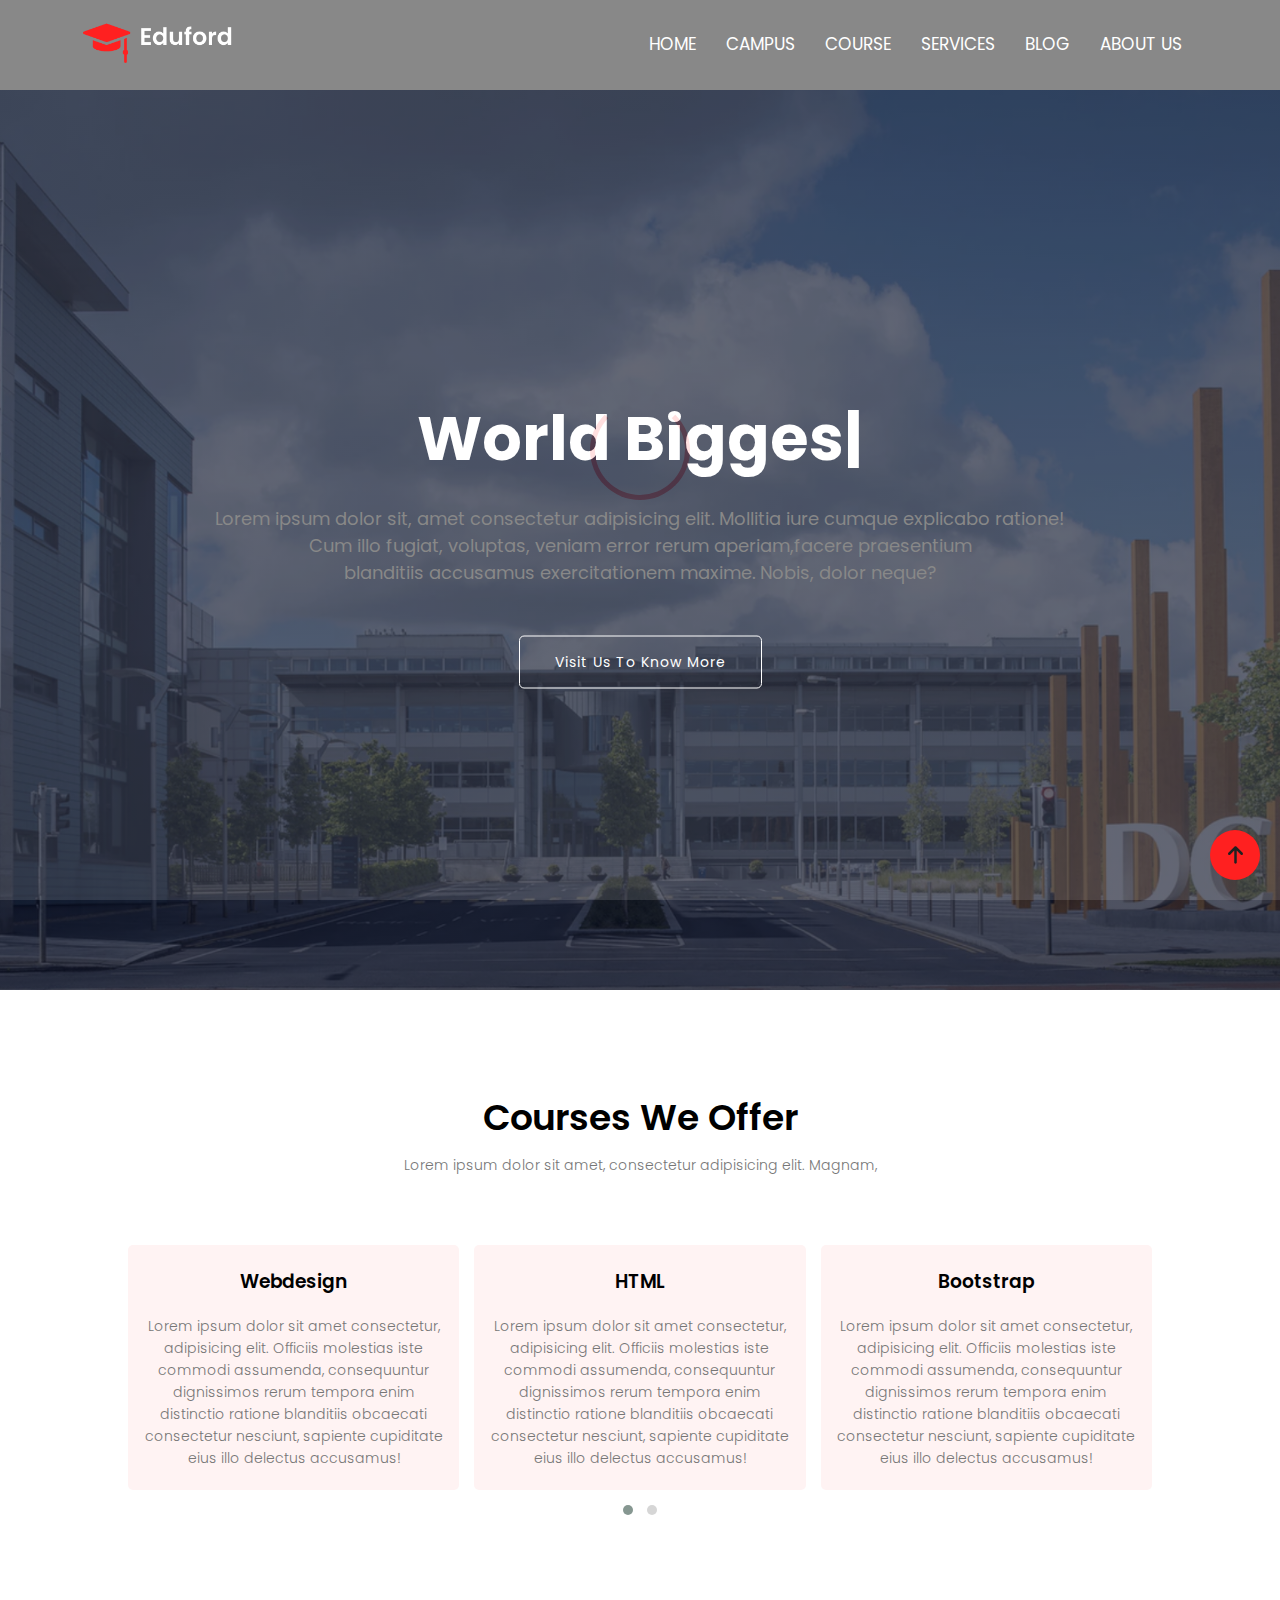
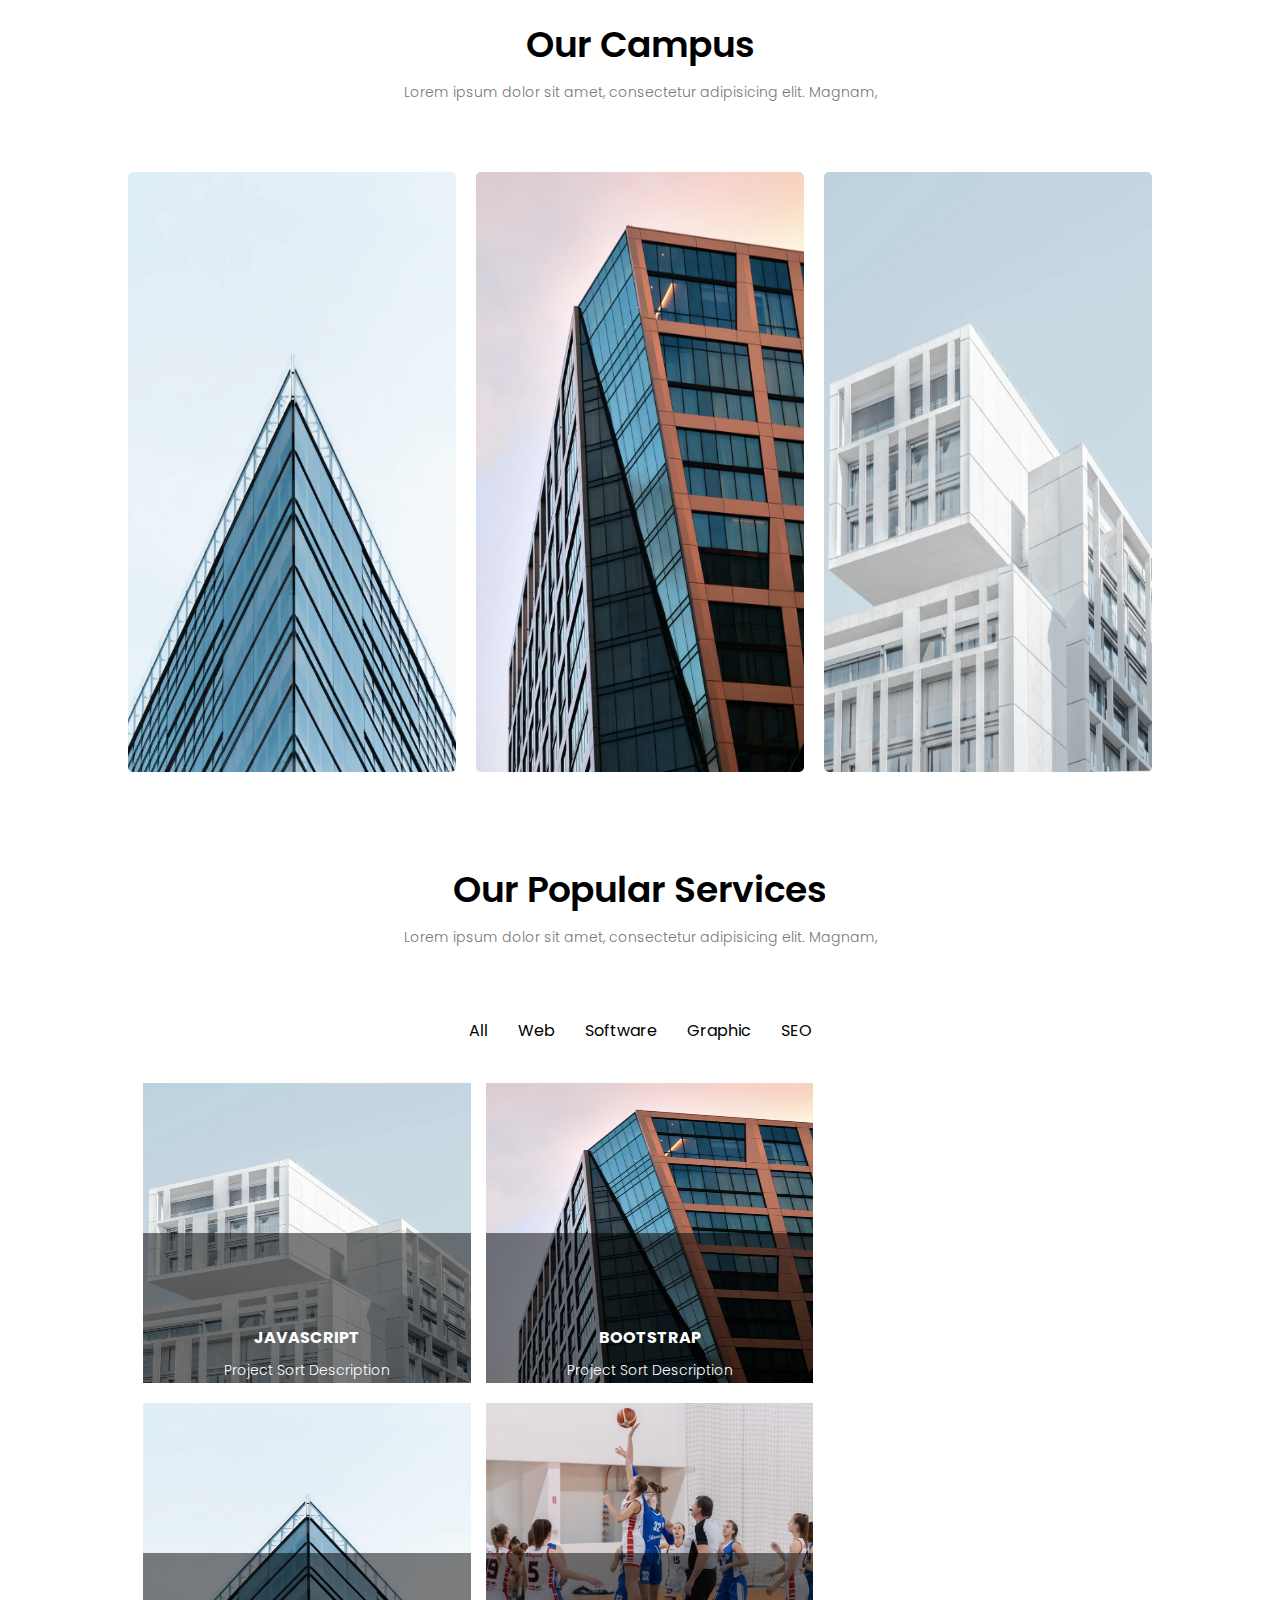
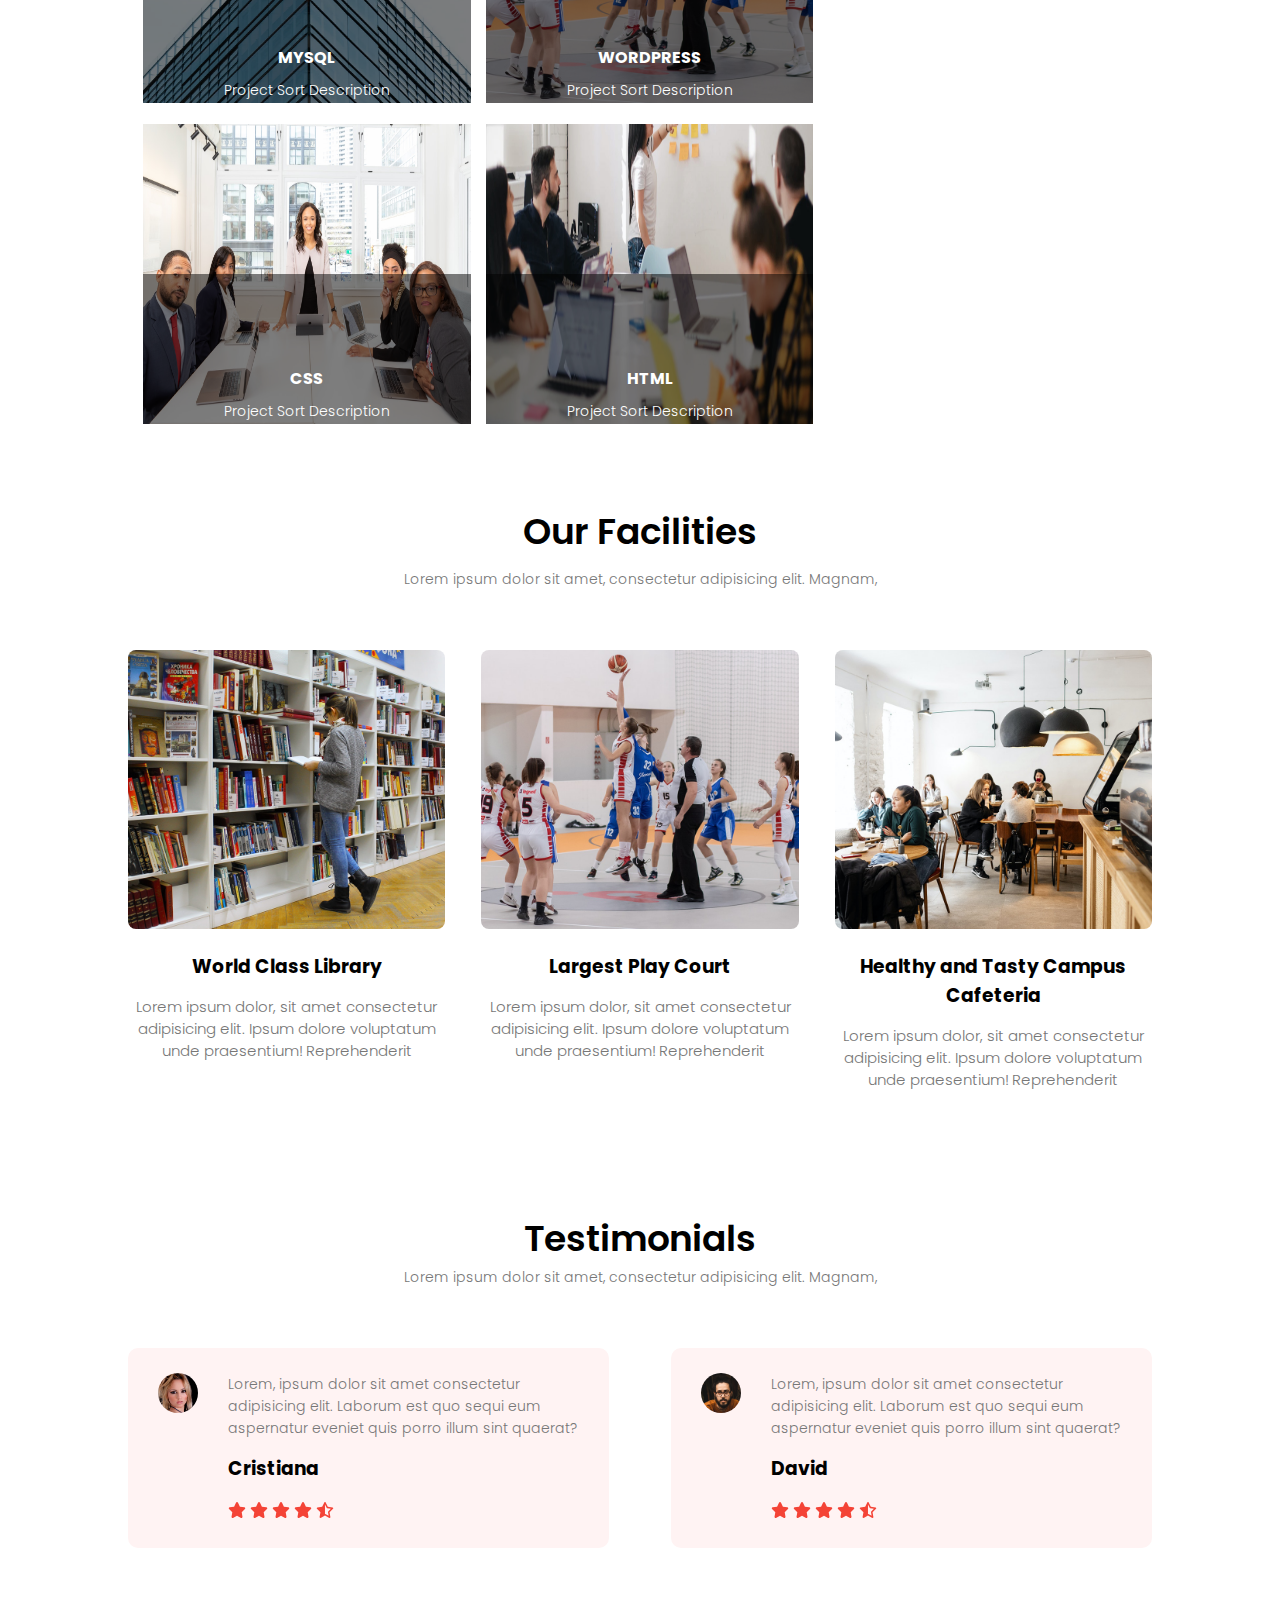
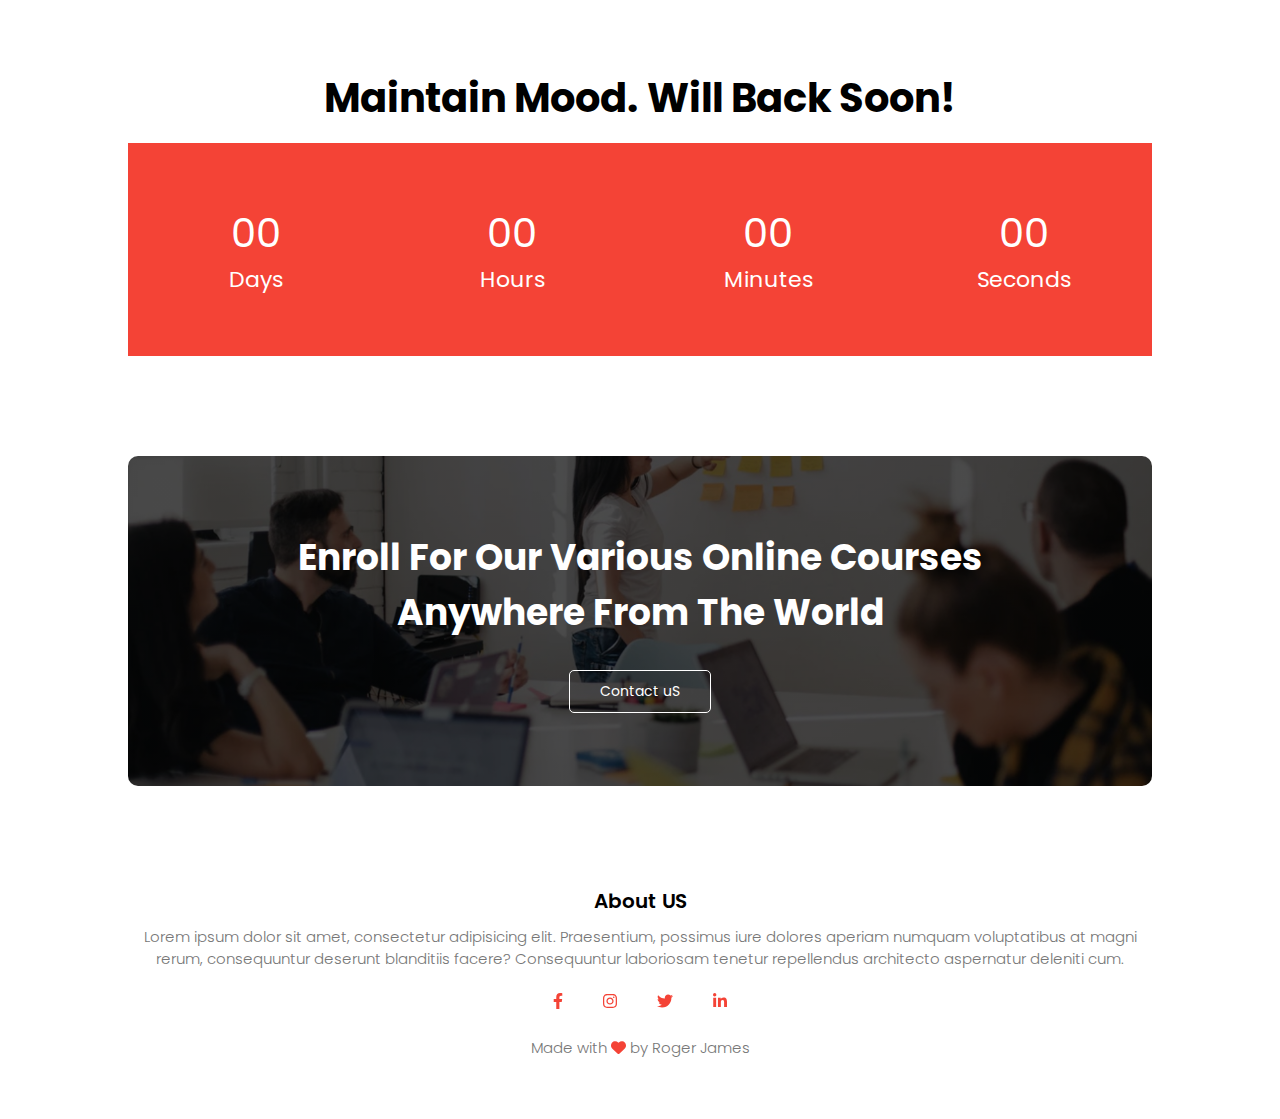
==== index.html @ eb190c4e "edu project" ====
<!DOCTYPE html>
<html lang="en">

<head>
    <meta charset="UTF-8">
    <meta http-equiv="X-UA-Compatible" content="IE=edge">
    <meta name="viewport" content="width=device-width, initial-scale=1.0">
    <title>Document</title>
    <link rel="stylesheet" href="css/all.min.css">
    <link rel="stylesheet" href="css/magnific-popup.css">
    <link rel="stylesheet" href="css/owl.carousel.min.css">
    <link rel="stylesheet" href="css/owl.theme.default.min.css">
    <link rel="stylesheet" href="css/style.css">
    <link rel="preconnect" href="https://fonts.googleapis.com">
    <link rel="preconnect" href="https://fonts.gstatic.com" crossorigin>
    <link href="https://fonts.googleapis.com/css2?family=Poppins:wght@100;200;300;400;600;700&display=swap" rel="stylesheet">
</head>

<body>
    <div id="preLoder">
        <div class="circle"></div>
    </div>
    <div id="main-header">
        <div class="container">
            <div class="row">
                <div class="log-img">
                    <a href="">
                        <img src="images/logo.png" alt="">
                    </a>
                </div>
                <div class="nav-link" id="navy">
                    <i class="fa-solid ffg fa-circle-xmark" onclick="hideMenu()"></i>
                    <ul>
                        <li><a href="index.html">Home</a></li>
                        <li><a href="#campus">Campus</a></li>
                        <li><a href="#courses">Course</a></li>
                        <li><a href="#subject">Services</a></li>
                        <li><a href="#facilities">Blog</a></li>
                        <li><a href="#footer">About Us</a></li>

                    </ul>
                </div>
                <i class="fa-solid ffg fa-bars" onclick="showMenu()"></i>
            </div>
        </div>
    </div>
    <!----Header-->
    <div id="header">
        <nav>
            <a href="index.html"><img src="images/logo.png" alt=""></a>
            <div class="nav-links" id="navLinks">
                <i class="fa-solid fa-xmark" onclick="hideMenu()"></i>
                <ul>
                    <li><a href="index.html">Home</a></li>
                    <li><a href="#campus">Campus</a></li>
                    <li><a href="#courses">Course</a></li>
                    <li><a href="#subject">Services</a></li>
                    <li><a href="#facilities">Blog</a></li>
                    <li><a href="#footer">About Us</a></li>

                </ul>
            </div>
            <i class="fa-solid fa-bars" onclick="showMenu()"></i>
        </nav>
        <div class="text-box">
            <h1>World <span class="moving"></span></h1>
            <p>Lorem ipsum dolor sit, amet consectetur adipisicing elit. Mollitia iure cumque explicabo ratione!
                <br> Cum illo fugiat, voluptas, veniam error rerum aperiam,facere praesentium
                <br> blanditiis accusamus exercitationem maxime. Nobis, dolor neque?
            </p>
            <a class="hero-btn" href="">Visit Us To Know More</a>
        </div>
    </div>

    <!----Course-->
    <section id="courses">
        <h2>Courses We Offer</h2>
        <p>Lorem ipsum dolor sit amet, consectetur adipisicing elit. Magnam,</p>
        <div class="row">
            <div class="owl-carousel owl-theme">
                <div class="item">
                    <div class="course_col">
                        <h3>Webdesign</h3>
                        <p>Lorem ipsum dolor sit amet consectetur, adipisicing elit. Officiis molestias iste commodi assumenda, consequuntur dignissimos rerum tempora enim distinctio ratione blanditiis obcaecati consectetur nesciunt, sapiente cupiditate
                            eius illo delectus accusamus!</p>
                    </div>
                </div>
                <div class="item">
                    <div class="course_col">
                        <h3>HTML</h3>
                        <p>Lorem ipsum dolor sit amet consectetur, adipisicing elit. Officiis molestias iste commodi assumenda, consequuntur dignissimos rerum tempora enim distinctio ratione blanditiis obcaecati consectetur nesciunt, sapiente cupiditate
                            eius illo delectus accusamus!</p>
                    </div>
                </div>
                <div class="item">
                    <div class="course_col">
                        <h3>Bootstrap</h3>
                        <p>Lorem ipsum dolor sit amet consectetur, adipisicing elit. Officiis molestias iste commodi assumenda, consequuntur dignissimos rerum tempora enim distinctio ratione blanditiis obcaecati consectetur nesciunt, sapiente cupiditate
                            eius illo delectus accusamus!</p>
                    </div>
                </div>
                <div class="item">
                    <div class="course_col">
                        <h3>CSS</h3>
                        <p>Lorem ipsum dolor sit amet consectetur, adipisicing elit. Officiis molestias iste commodi assumenda, consequuntur dignissimos rerum tempora enim distinctio ratione blanditiis obcaecati consectetur nesciunt, sapiente cupiditate
                            eius illo delectus accusamus!</p>
                    </div>
                </div>
                <div class="item">
                    <div class="course_col">
                        <h3>Javascript</h3>
                        <p>Lorem ipsum dolor sit amet consectetur, adipisicing elit. Officiis molestias iste commodi assumenda, consequuntur dignissimos rerum tempora enim distinctio ratione blanditiis obcaecati consectetur nesciunt, sapiente cupiditate
                            eius illo delectus accusamus!</p>
                    </div>
                </div>
                <div class="item">
                    <div class="course_col">
                        <h3>Wordpress</h3>
                        <p>Lorem ipsum dolor sit amet consectetur, adipisicing elit. Officiis molestias iste commodi assumenda, consequuntur dignissimos rerum tempora enim distinctio ratione blanditiis obcaecati consectetur nesciunt, sapiente cupiditate
                            eius illo delectus accusamus!</p>
                    </div>
                </div>
            </div>
        </div>
    </section>

    <!----Campus-->
    <section id="campus">
        <h2>Our Campus</h2>
        <p>Lorem ipsum dolor sit amet, consectetur adipisicing elit. Magnam,</p>

        <div class="row_i">
            <div class="single_subject">
                <img src="images/london.png" alt="">
                <div class="subject_overlay">
                    <h4>London</h4>
                </div>
            </div>
            <div class="single_subject">
                <img src="images/newyork.png" alt="">
                <div class="subject_overlay">
                    <h4>Newyork</h4>
                </div>
            </div>
            <div class="single_subject">
                <img src="images/washington.png" alt="">
                <div class="subject_overlay">
                    <h4>Washington</h4>
                </div>
            </div>
        </div>
    </section>

    <!----Subject-->
    <section id="subject">
        <h2>Our Popular Services</h2>
        <p>Lorem ipsum dolor sit amet, consectetur adipisicing elit. Magnam,</p>
        <div class="row">
            <div class="subject_menu">
                <ul>
                    <li data-filter="*">All</li>
                    <li data-filter=".web">Web</li>
                    <li data-filter=".software">Software</li>
                    <li data-filter=".graphic">Graphic</li>
                    <li data-filter=".seo">SEO</li>
                </ul>
            </div>
        </div>
        <div class="row_i single_itemses">
            <div class="single_subject seo graphic">
                <img src="images/washington.png" alt="">
                <div class="subject_overlay">
                    <h4>JAVASCRIPT</h4>
                    <p>Project Sort Description</p>
                </div>
            </div>
            <div class="single_subject web software">
                <img src="images/newyork.png" alt="">
                <div class="subject_overlay">
                    <h4>BOOTSTRAP</h4>
                    <p>Project Sort Description</p>
                </div>
            </div>
            <div class="single_subject seo">
                <img src="images/london.png" alt="">
                <div class="subject_overlay">
                    <h4>MYSQL</h4>
                    <p>Project Sort Description</p>
                </div>
            </div>
            <div class="single_subject web">
                <img src="images/basketball.png" alt="">
                <div class="subject_overlay">
                    <h4>WORDPRESS</h4>
                    <p>Project Sort Description</p>
                </div>
            </div>
            <div class="single_subject graphic">
                <img src="images/about.jpg" alt="">
                <div class="subject_overlay">
                    <h4>CSS</h4>
                    <p>Project Sort Description</p>
                </div>
            </div>
            <div class="single_subject software">
                <img src="images/banner2.jpg" alt="">
                <div class="subject_overlay">
                    <h4>HTML</h4>
                    <p>Project Sort Description</p>
                </div>
            </div>
        </div>
    </section>

    <!----Facilities-->
    <section id="facilities">
        <div class="f_content">
            <h2>Our Facilities</h2>
            <p>Lorem ipsum dolor sit amet, consectetur adipisicing elit. Magnam,</p>
        </div>
        <div class="row">
            <div class="f_item">
                <div class="f_img">
                    <a href="images/library.png" class="image">
                        <img src="images/library.png" alt="">
                    </a>
                </div>
                <h3>World Class Library</h3>
                <p>Lorem ipsum dolor, sit amet consectetur adipisicing elit. Ipsum dolore voluptatum unde praesentium! Reprehenderit</p>
            </div>
            <div class="f_item">
                <div class="f_img">
                    <a href="images/basketball.png" class="image">
                        <img src="images/basketball.png" alt="">
                    </a>

                </div>
                <h3>Largest Play Court</h3>
                <p>Lorem ipsum dolor, sit amet consectetur adipisicing elit. Ipsum dolore voluptatum unde praesentium! Reprehenderit</p>
            </div>
            <div class="f_item">
                <div class="f_img">
                    <a href="images/cafeteria.png" class="image">
                        <img src="images/cafeteria.png" alt="">
                    </a>

                </div>
                <h3>Healthy and Tasty Campus Cafeteria</h3>
                <p>Lorem ipsum dolor, sit amet consectetur adipisicing elit. Ipsum dolore voluptatum unde praesentium! Reprehenderit</p>
            </div>
        </div>
    </section>

    <!----Testimonials-->
    <section id="testimonials">
        <h2>Testimonials</h2>
        <p>Lorem ipsum dolor sit amet, consectetur adipisicing elit. Magnam,</p>
        <div class="row">
            <div class="testimonials_col">
                <img src="images/user1.jpg" alt="">
                <div class="t_c">
                    <p>Lorem, ipsum dolor sit amet consectetur adipisicing elit. Laborum est quo sequi eum aspernatur eveniet quis porro illum sint quaerat?</p>
                    <h3>Cristiana</h3>
                    <i class="fa-solid fa-star ffd"></i>
                    <i class="fa-solid fa-star ffd"></i>
                    <i class="fa-solid fa-star ffd"></i>
                    <i class="fa-solid fa-star ffd"></i>
                    <i class="fa-regular ffd fa-star-half-stroke"></i>
                </div>
            </div>
            <div class="testimonials_col">
                <img src="images/user2.jpg" alt="">
                <div class="t_c">
                    <p>Lorem, ipsum dolor sit amet consectetur adipisicing elit. Laborum est quo sequi eum aspernatur eveniet quis porro illum sint quaerat?</p>
                    <h3>David</h3>
                    <i class="fa-solid fa-star ffd"></i>
                    <i class="fa-solid fa-star ffd"></i>
                    <i class="fa-solid fa-star ffd"></i>
                    <i class="fa-solid fa-star ffd"></i>
                    <i class="fa-regular ffd fa-star-half-stroke"></i>
                </div>
            </div>
        </div>
    </section>

    <!----Countdown-->
    <section id="countdown">
        <div class="container">
            <h2>Maintain Mood. Will Back Soon!</h2>
            <div id="getting-started"></div>
        </div>
    </section>


    <!----Enroll-->
    <section id="enroll">
        <h2>Enroll For Our Various Online Courses
            <br> Anywhere From The World
        </h2>
        <a href="" class="e_btn">Contact uS</a>

    </section>

    <!----Footer About US-->
    <section id="footer">
        <div class="container">
            <h3>About US</h3>
            <p>Lorem ipsum dolor sit amet, consectetur adipisicing elit. Praesentium, possimus iure dolores aperiam numquam voluptatibus at magni rerum, consequuntur deserunt blanditiis facere? Consequuntur laboriosam tenetur repellendus architecto aspernatur
                deleniti cum.</p>
            <div class="f_logo">
                <i class="fa-brands ffd fa-facebook-f"></i>
                <i class="fa-brands ffd fa-instagram"></i>
                <i class="fa-brands ffd fa-twitter"></i>
                <i class="fa-brands ffd fa-linkedin-in"></i>
            </div>
            <p>Made with <span><i class="fa-solid ffd fa-heart"></i></span> by Roger James</p>
        </div>
    </section>


    <!----Arrow-->
    <div id="arrow">
        <i class="fa-solid fa-arrow-up"></i>
    </div>

    <script src="js/jquery-3.6.0.min.js"></script>
    <script src="js/all.min.js"></script>
    <script src="js/jquery.countdown.min.js"></script>
    <script src="js/isotope.pkgd.min.js"></script>
    <script src="js/jquery.magnific-popup.min.js"></script>
    <script src="js/owl.carousel.min.js"></script>
    <script src="js/typed.min.js"></script>
    <script src="js/js.js"></script>
    <script src="js/custom.js"></script>
</body>

</html>
---- css/style.css ----
/*Common CSS*/
        
        * {
            margin: 0;
            padding: 0;
            box-sizing: border-box;
            outline: none;
        }
        
        body {
            font-family: 'Poppins', sans-serif;
        }
        
        #preLoder {
            position: fixed;
            width: 100%;
            height: 100%;
            background-color: #fff;
            top: 0;
            right: 0;
            z-index: 4;
            display: flex;
            justify-content: center;
            align-items: center;
        }
        
        #preLoder .circle {
            width: 100px;
            height: 100px;
            border: 5px solid #FF0000;
            border-radius: 50%;
            border-top-color: transparent;
            animation: iv 3s linear infinite;
        }
        
        @keyframes iv {
            0% {
                transform: rotate(0deg);
            }
            100% {
                transform: rotate(360deg);
            }
        }
        /*Main Header*/
        
        #main-header {
            background-color: #777;
        }
        
        #main-header.bounce-animate {
            position: sticky;
            top: 0;
            z-index: 3;
            animation: tonmoy .3s linear;
        }
        
        @keyframes tonmoy {
            0% {
                top: -30px;
            }
            100% {
                top: 0px;
            }
        }
        
        #main-header .container {
            width: 87%;
            margin: auto;
        }
        
        #main-header .container .row {
            display: flex;
            justify-content: space-between;
            align-items: center;
            height: 90px;
        }
        
        #main-header .container .row .log-img img {
            width: 150px;
        }
        
        #main-header .nav-link ul {
            display: flex;
            list-style-type: none;
        }
        
        #main-header .nav-link ul li {
            padding: 10px 15px;
            display: block;
            position: relative;
        }
        
        #main-header .nav-link ul li::after {
            content: '';
            width: 0%;
            height: 2px;
            background-color: #FF0000;
            display: block;
            margin: auto;
            transition: all .4s linear;
        }
        
        #main-header .nav-link ul li:hover::after {
            width: 100%
        }
        
        #main-header .nav-link ul li a {
            text-decoration: none;
            color: #fff;
            text-transform: uppercase;
            font-size: 17px;
        }
        
        .ffg {
            display: none;
        }
        
        @media (max-width:700px) {
            #main-header {
                position: relative;
            }
            #main-header .nav-link ul {
                flex-direction: column;
            }
            #main-header .nav-link ul li {
                margin-left: 20px;
            }
            #main-header .nav-link {
                position: absolute;
                background-color: #FF0000;
                top: 0;
                right: -200px;
                width: 200px;
                height: 100vh;
                z-index: 2;
                transition: all .4s linear;
            }
            /*
    position: absolute;
        background-color: #F44336;
        text-align: left;
        height: 100vh;
        width: 200px;
        top: 0;
        right: -200px;
        z-index: 2;
        transition: all .4s linear;
    */
            .ffg {
                color: rgb(255, 255, 255);
                margin: 10px 10px 10px 30px;
                font-size: 22px;
                cursor: pointer;
                display: block;
            }
        }
        
        @media (max-width:800px) {
            #main-header .nav-link ul li a {
                font-size: 14px !important;
            }
            #main-header .nav-link ul li {
                padding: 8px 5px !important;
            }
        }
        
        @media (max-width:928px) {
            #main-header .nav-link ul li a {
                font-size: 15px;
            }
            #main-header .nav-link ul li {
                padding: 8px 8px;
            }
        }
        /*Header*/
        
        #header {
            background: linear-gradient(rgba(4, 9, 30, 0.7), rgba(4, 9, 30, 0.7)), url(../images/banner.png);
            min-height: 100vh;
            width: 100%;
            background-size: cover;
            background-position: center;
            position: relative;
        }
        
        #header nav img {
            width: 150px;
        }
        
        #header nav {
            padding: 2% 6%;
            display: flex;
            justify-content: space-between;
            align-items: center;
            display: none;
        }
        
        #header nav ul {
            list-style-type: none;
            display: flex;
        }
        
        #header nav ul li {
            padding: 8px 12px;
            display: inline-block;
        }
        
        #header nav ul li::after {
            content: '';
            height: 2px;
            width: 0%;
            background-color: #FF0000;
            margin: auto;
            display: block;
            transition: all .4s linear;
        }
        
        #header nav ul li:hover::after {
            width: 100%;
        }
        
        #header nav ul li a {
            color: #fff;
            text-decoration: none;
            text-transform: uppercase;
        }
        
        #header .text-box {
            width: 90%;
            margin: auto;
            text-align: center;
            color: #fff;
            position: absolute;
            top: 50%;
            left: 50%;
            transform: translate(-50%, -50%);
        }
        
        #header .text-box h1 {
            font-size: 62px;
        }
        
        #header .text-box p {
            font-size: 18px;
            margin: 20px 0 50px;
            color: #777;
        }
        
        #header .text-box .hero-btn {
            color: #fff;
            text-decoration: none;
            border: 1px solid #fff;
            padding: 15px 35px;
            border-radius: 5px;
            font-size: 14px;
            transition: all .4s linear;
            display: inline-block;
            letter-spacing: 1px;
        }
        
        #header .text-box .hero-btn:hover {
            background-color: #F44336;
            border-color: #F44336;
        }
        /*
        nav .fa-bars,
        .fa-xmark {
            display: none;
        }
        */
        
        @media (max-width :700px) {
            #header .text-box h1 {
                font-size: 20px;
            }
            #header .text-box p {
                text-align: justify;
            }
            #header nav ul {
                display: flex;
                flex-direction: column;
            }
            #header nav ul li {
                padding-left: 30px;
            }
            #header .nav-links {
                position: absolute;
                background-color: #F44336;
                text-align: left;
                height: 100vh;
                width: 200px;
                top: 0;
                right: -200px;
                z-index: 2;
                transition: all .4s linear;
            }
            /*
            nav .fa-bars,
            .fa-xmark {
                color: #fff;
                display: block;
                margin: 10px 10px 10px 30px;
                font-size: 22px;
                cursor: pointer;
            }
            Sobar uporer header delete kore second header active active korte caile  second headerrer je section gulo commnet kora ache segulo active korte hobe
            */
        }
        /*---Courses-*/
        
        #courses {
            width: 80%;
            margin: 0 auto;
            text-align: center;
            padding-top: 100px;
        }
        
        #courses h2 {
            font-size: 36px;
            font-weight: 600;
        }
        
        #courses p {
            color: #777;
            font-size: 14px;
            font-weight: 300;
            line-height: 22px;
            padding: 9px;
        }
        /*Owl carousel deactive korte caile nicher sectione display flex and justify-content space between korle punorai purber html structure hoye jabe*/
        
        #courses .row {
            padding: 60px 0;
        }
        
        #courses .row .course_col {
            background-color: #FFF3F3;
            transition: all .4s linear;
            border-radius: 5px;
            padding: 12px 5px;
            flex-basis: 31%;
            cursor: pointer;
        }
        
        #courses .row .course_col:hover {
            box-shadow: 0 0 20px 0 rgb(0 0 0 / 20%);
            ;
            ;
        }
        
        #courses .row .course_col:first-child {
            margin-left: 0px;
        }
        
        #courses .row .course_col h3 {
            font-weight: 600;
            margin: 10px 0;
        }
        
        #courses .row .course_col p {
            color: #777;
            padding: 9px;
        }
        
        @media (max-width :700px) {
            #courses .row {
                flex-direction: column;
            }
            #courses .row .course_col {
                margin-bottom: 5%;
            }
        }
        /** Campus ****/
        
        #campus {
            width: 80%;
            margin: auto;
            margin-top: 30px;
        }
        
        #campus h2 {
            font-size: 36px;
            font-weight: 600;
            text-align: center;
        }
        
        #campus p {
            text-align: center;
            color: #777;
            font-size: 14px;
            font-weight: 300;
            line-height: 22px;
            padding: 9px;
        }
        
        #campus .row_i {
            display: flex;
            flex-wrap: wrap;
            justify-content: space-between;
            padding: 60px 0;
        }
        
        #campus .single_subject {
            width: 32%;
            height: 600px;
            position: relative;
            overflow: hidden;
            border-radius: 5px;
            cursor: pointer;
        }
        
        #campus .single_subject h4 {
            color: #fff;
            font-size: 24px;
        }
        
        #campus .single_subject:hover .subject_overlay {
            top: 0;
        }
        
        #campus .single_subject .subject_overlay {
            position: absolute;
            top: 100%;
            left: 0;
            display: flex;
            flex-direction: column;
            justify-content: center;
            align-items: center;
            width: 100%;
            height: 100%;
            z-index: 2;
            transition: all .4s linear;
        }
        
        #campus .single_subject .subject_overlay::after {
            position: absolute;
            content: '';
            top: 0;
            left: 0;
            background-color: rgb(219, 32, 32);
            width: 100%;
            height: 100%;
            opacity: .5;
            z-index: -1;
        }
        
        #campus .single_subject img {
            width: 100%;
            height: 600px;
        }
        
        @media (max-width :700px) {
            #campus .row_i {
                flex-direction: column;
            }
            #campus .single_subject {
                width: 100%;
                margin-bottom: 10px;
            }
        }
        /** Subject ****/
        
        #subject {
            width: 80%;
            margin: auto;
            margin-top: 30px;
        }
        
        #subject h2 {
            font-size: 36px;
            font-weight: 600;
            text-align: center;
        }
        
        #subject p {
            text-align: center;
            color: #777;
            font-size: 14px;
            font-weight: 300;
            line-height: 22px;
            padding: 9px;
            padding-bottom: 60px;
        }
        
        #subject .row {
            display: flex;
            justify-content: center;
        }
        
        #subject .row ul {
            display: flex;
            list-style: none;
            margin-bottom: 30px;
        }
        
        #subject .row ul li {
            padding: 10px 15px;
            cursor: pointer;
        }
        
        #subject .row_i {
            display: flex;
            flex-wrap: wrap;
        }
        
        #subject .single_subject {
            width: 32%;
            height: 300px;
            position: relative;
            overflow: hidden;
            margin-bottom: 2%;
            margin-left: 15px;
            cursor: pointer;
        }
        
        #subject .single_subject h4,
        #subject .single_subject p {
            color: #fff;
        }
        
        #subject .single_subject:hover .subject_overlay {
            top: 0;
        }
        
        #subject .single_subject .subject_overlay {
            position: absolute;
            top: 50%;
            left: 0;
            display: flex;
            flex-direction: column;
            justify-content: center;
            align-items: center;
            width: 100%;
            height: 100%;
            z-index: 2;
            transition: all .4s linear;
        }
        
        #subject .single_subject .subject_overlay::after {
            position: absolute;
            content: '';
            top: 0;
            left: 0;
            background-color: #000;
            width: 100%;
            height: 100%;
            opacity: .5;
            z-index: -1;
        }
        
        #subject .single_subject img {
            width: 100%;
            height: 100%;
        }
        
        @media (max-width :700px) {
            #subject .row_i {
                flex-direction: column;
            }
            #subject .single_subject {
                width: 100%;
                margin-bottom: 10px;
            }
        }
        /*   Facilities*/
        
        #facilities {
            width: 80%;
            margin: auto;
            padding: 60px 0;
        }
        
        #facilities .f_content {
            text-align: center;
        }
        
        #facilities .f_content h2 {
            font-size: 36px;
            font-weight: 600;
        }
        
        #facilities .f_content p {
            color: #777;
            font-size: 14px;
            font-weight: 300;
            line-height: 22px;
            padding: 9px;
            padding-bottom: 60px;
        }
        
        #facilities .row {
            display: flex;
            justify-content: space-between;
        }
        
        #facilities .row .f_item {
            width: 31%;
            text-align: center;
        }
        
        #facilities .row .f_item .f_img {
            width: 397;
            height: 349;
        }
        
        #facilities .row .f_item .f_img img {
            width: 100%;
            height: 100%;
            border-radius: 8px;
        }
        
        #facilities .row .f_item h3 {
            margin-top: 16px;
            margin-bottom: 15px;
        }
        
        #facilities .row .f_item p {
            color: #777;
            font-size: 15px;
            font-weight: 300;
            line-height: 22px;
        }
        
        @media (max-width :700px) {
            #facilities .row {
                flex-direction: column;
            }
            #facilities .row .f_item {
                width: 100%;
                margin-bottom: 10px;
            }
        }
        /* testimonials*/
        
        #testimonials {
            width: 80%;
            margin: 0 auto;
            padding: 60px 0;
        }
        
        #testimonials h2 {
            font-size: 36px;
            font-weight: 600;
            text-align: center;
        }
        
        #testimonials p {
            color: #777;
            font-size: 14px;
            font-weight: 300;
            line-height: 22px;
            text-align: center;
        }
        
        #testimonials .row {
            display: flex;
            justify-content: space-between;
        }
        
        #testimonials .row .testimonials_col {
            width: 47%;
            display: flex;
            background-color: #FFF3F3;
            border-radius: 10px;
            padding: 25px;
            margin: 60px 0;
        }
        
        #testimonials .row .testimonials_col img {
            height: 40px;
            border-radius: 50%;
            margin-left: 5px;
            margin-right: 30px;
        }
        
        #testimonials .testimonials_col .t_c p {
            text-align: left;
        }
        
        #testimonials .testimonials_col .t_c h3 {
            margin: 15px 0;
        }
        
        #testimonials .ffd {
            color: #F44336;
        }
        
        @media (max-width :700px) {
            #testimonials .row {
                flex-direction: column;
            }
            #testimonials .row .testimonials_col {
                width: 100%;
                margin-bottom: 10px;
            }
        }
        /* countdown*/
        
        #countdown {
            padding-bottom: 100px;
        }
        
        #countdown .container {
            width: 80%;
            margin: auto;
            text-align: center;
        }
        
        #countdown .container h2 {
            font-size: 40px;
            margin-bottom: 15px;
        }
        
        #countdown .container #getting-started {
            display: flex;
            justify-content: space-between;
        }
        
        #countdown .container #getting-started .single-counter {
            background-color: #F44336;
            width: 300px;
            padding: 60px 0px;
            font-size: 40px;
            text-align: center;
            color: #fff;
        }
        
        #countdown .container #getting-started .single-counter span {
            display: block;
            font-size: 22px;
        }
        /* enroll*/
        
        #enroll {
            width: 80%;
            margin: auto;
            border-radius: 10px;
            background: linear-gradient(rgba(0, 0, 0, 0.7), rgba(0, 0, 0, 0.7)), url(../images/banner2.jpg);
            height: 330px;
            background-size: cover;
            background-position: top;
            display: flex;
            flex-direction: column;
            justify-content: center;
            align-items: center;
        }
        
        #enroll h2 {
            text-align: center;
            color: #fff;
            font-size: 36px;
            padding-bottom: 30px;
        }
        
        #enroll .e_btn {
            color: #fff;
            text-decoration: none;
            border: 1px solid #fff;
            padding: 10px 30px;
            border-radius: 5px;
            font-size: 14px;
            transition: all .4s linear;
        }
        
        #enroll .e_btn:hover {
            border-color: #F44336;
            background-color: #F44336;
        }
        
        @media (max-width :700px) {
            #enroll h2 {
                font-size: 20px;
            }
            #testimonials .row .testimonials_col {
                width: 100%;
                margin-bottom: 10px;
            }
        }
        /* Footer*/
        
        #footer {
            padding: 100px 0 50px 0;
        }
        
        #footer .container {
            width: 80%;
            margin: auto;
            text-align: center;
        }
        
        #footer .container h3 {
            font-size: 20px;
            font-weight: 600;
        }
        
        #footer .container p {
            color: #777;
            padding: 10px;
            line-height: 22px;
            font-size: 15px;
            font-weight: 300;
        }
        
        #footer .container .f_logo .ffd {
            color: #F44336;
            margin: 0 18px;
            padding: 13px 0;
            cursor: pointer;
            transition: all .4s linear;
        }
        
        #footer .container .f_logo .ffd:hover {
            transform: scale(1.4);
        }
        
        span .ffd {
            color: #F44336;
        }
        
        span .ffd:hover {
            animation: heartt .4s ease infinite;
        }
        
        @keyframes heartt {
            0% {
                transform: scale(.5);
            }
            100% {
                transform: scale(1.4);
            }
        }
        /* Arrow */
        
        #arrow {
            position: fixed;
            right: 20px;
            bottom: 20px;
            background-color: #FF0000;
            height: 50px;
            width: 50px;
            border-radius: 50%;
            line-height: 50px;
            text-align: center;
            font-size: 20px;
            cursor: pointer;
            transition: all .4s linear;
        }
        /*Owl Carousel css Start*/
        
        .mfp-with-zoom .mfp-container,
        .mfp-with-zoom.mfp-bg {
            opacity: 0;
            -webkit-backface-visibility: hidden;
            /* ideally, transition speed should match zoom duration */
            -webkit-transition: all 0.3s ease-out;
            -moz-transition: all 0.3s ease-out;
            -o-transition: all 0.3s ease-out;
            transition: all 0.3s ease-out;
        }
        
        .mfp-with-zoom.mfp-ready .mfp-container {
            opacity: 1;
        }
        
        .mfp-with-zoom.mfp-ready.mfp-bg {
            opacity: 0.8;
        }
        
        .mfp-with-zoom.mfp-removing .mfp-container,
        .mfp-with-zoom.mfp-removing.mfp-bg {
            opacity: 0;
        }
        /*Owl Carousel css End*/
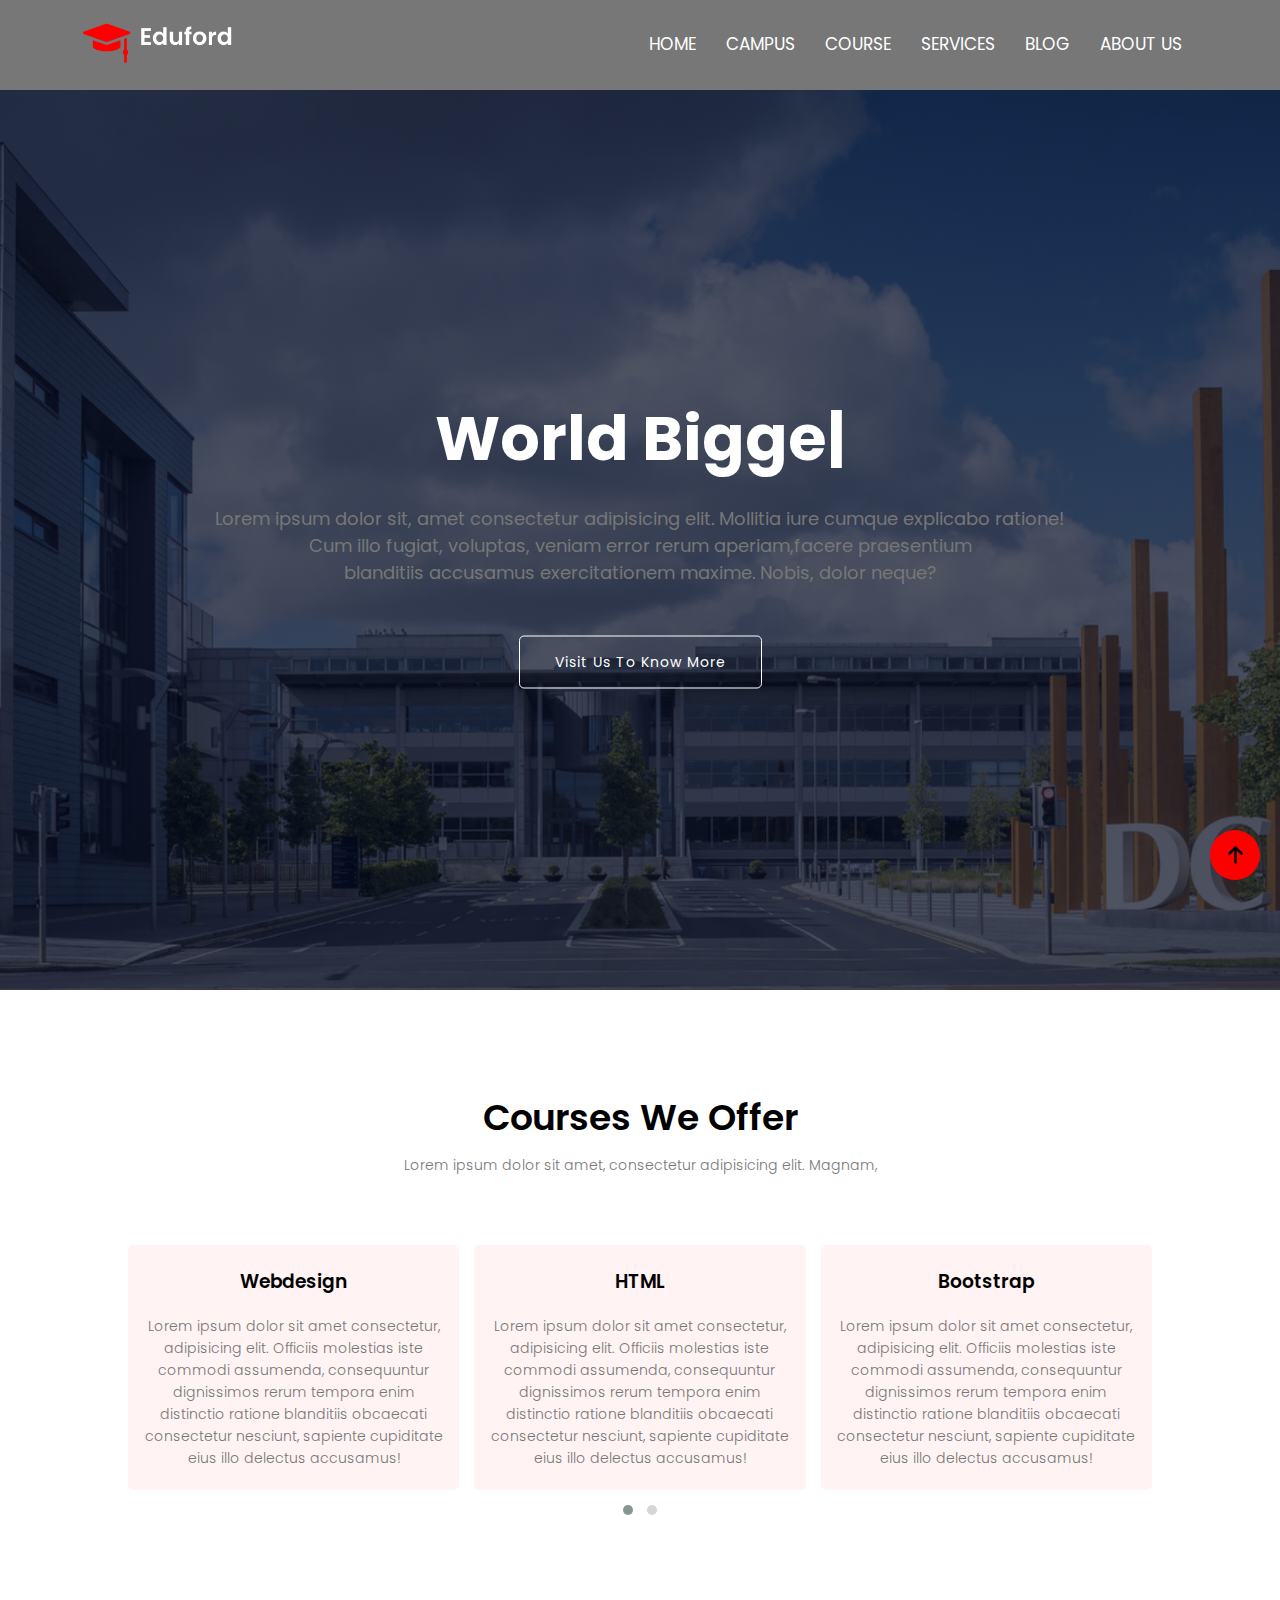
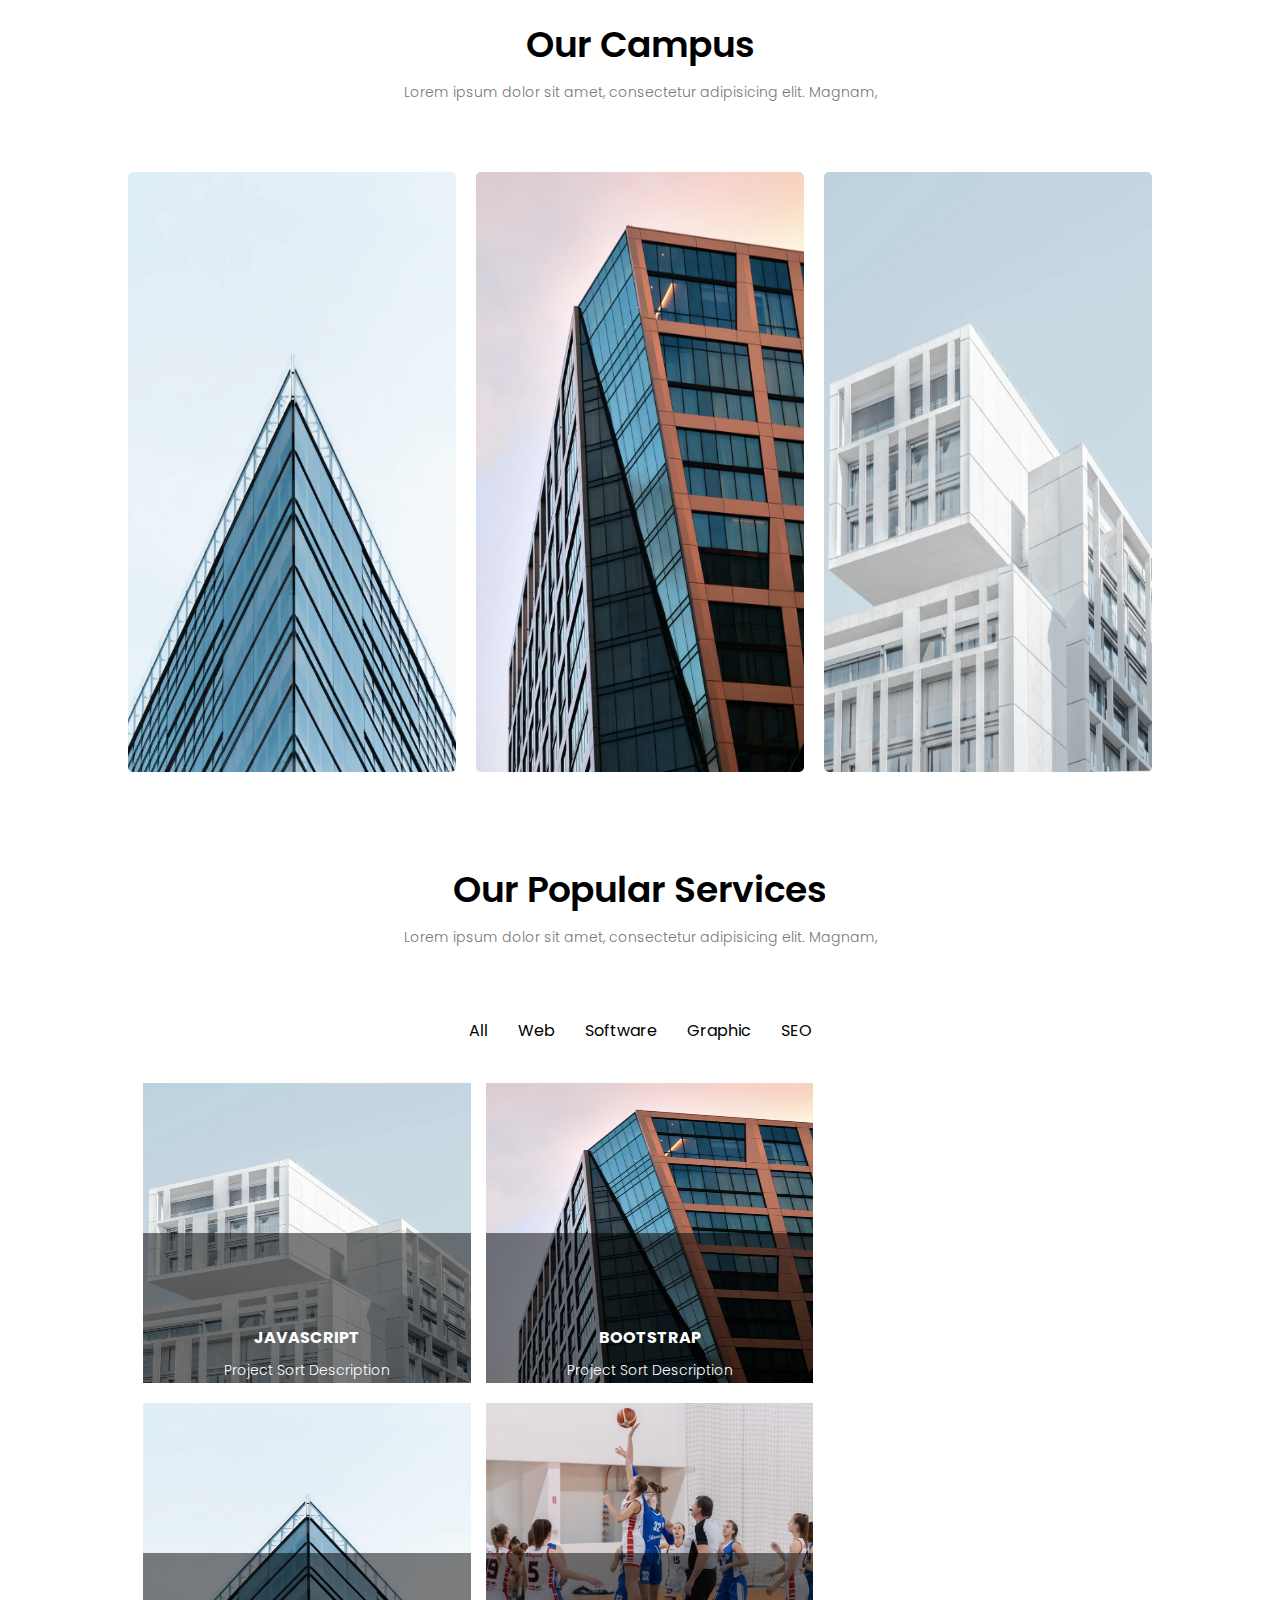
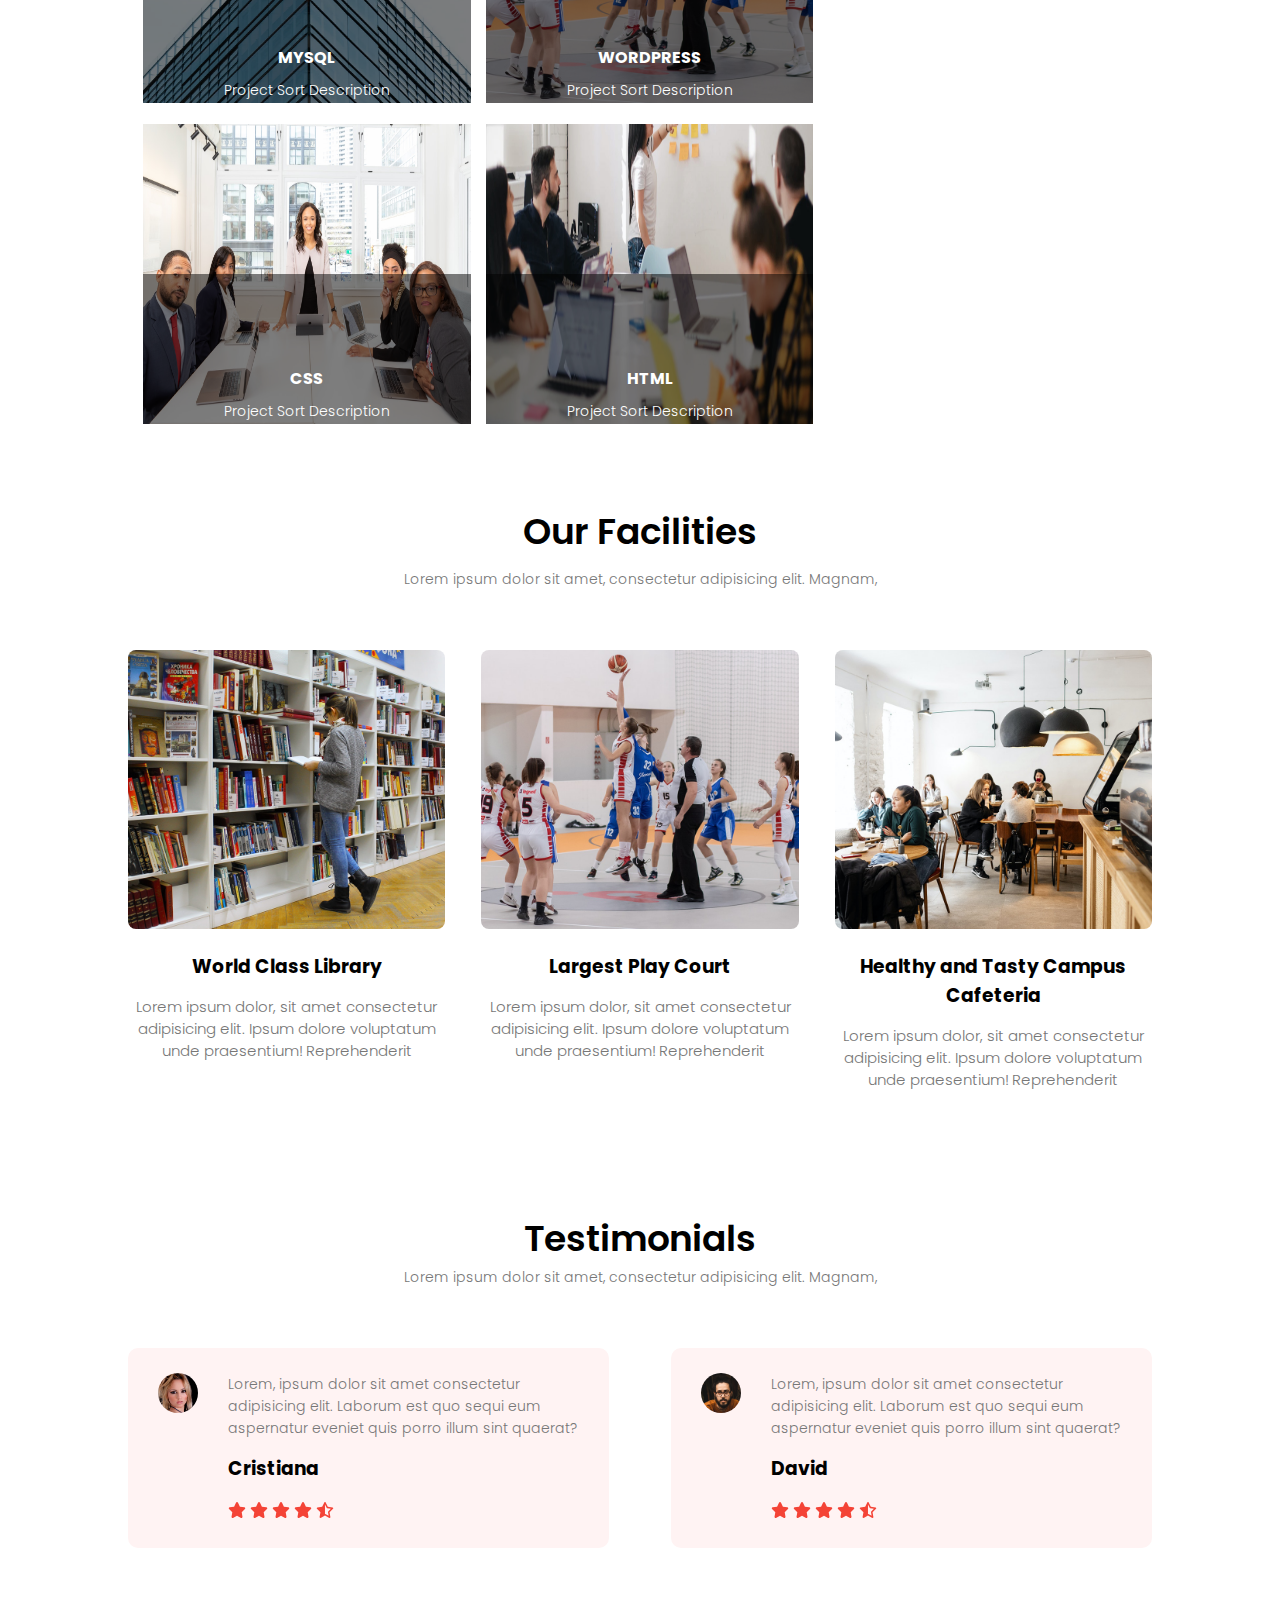
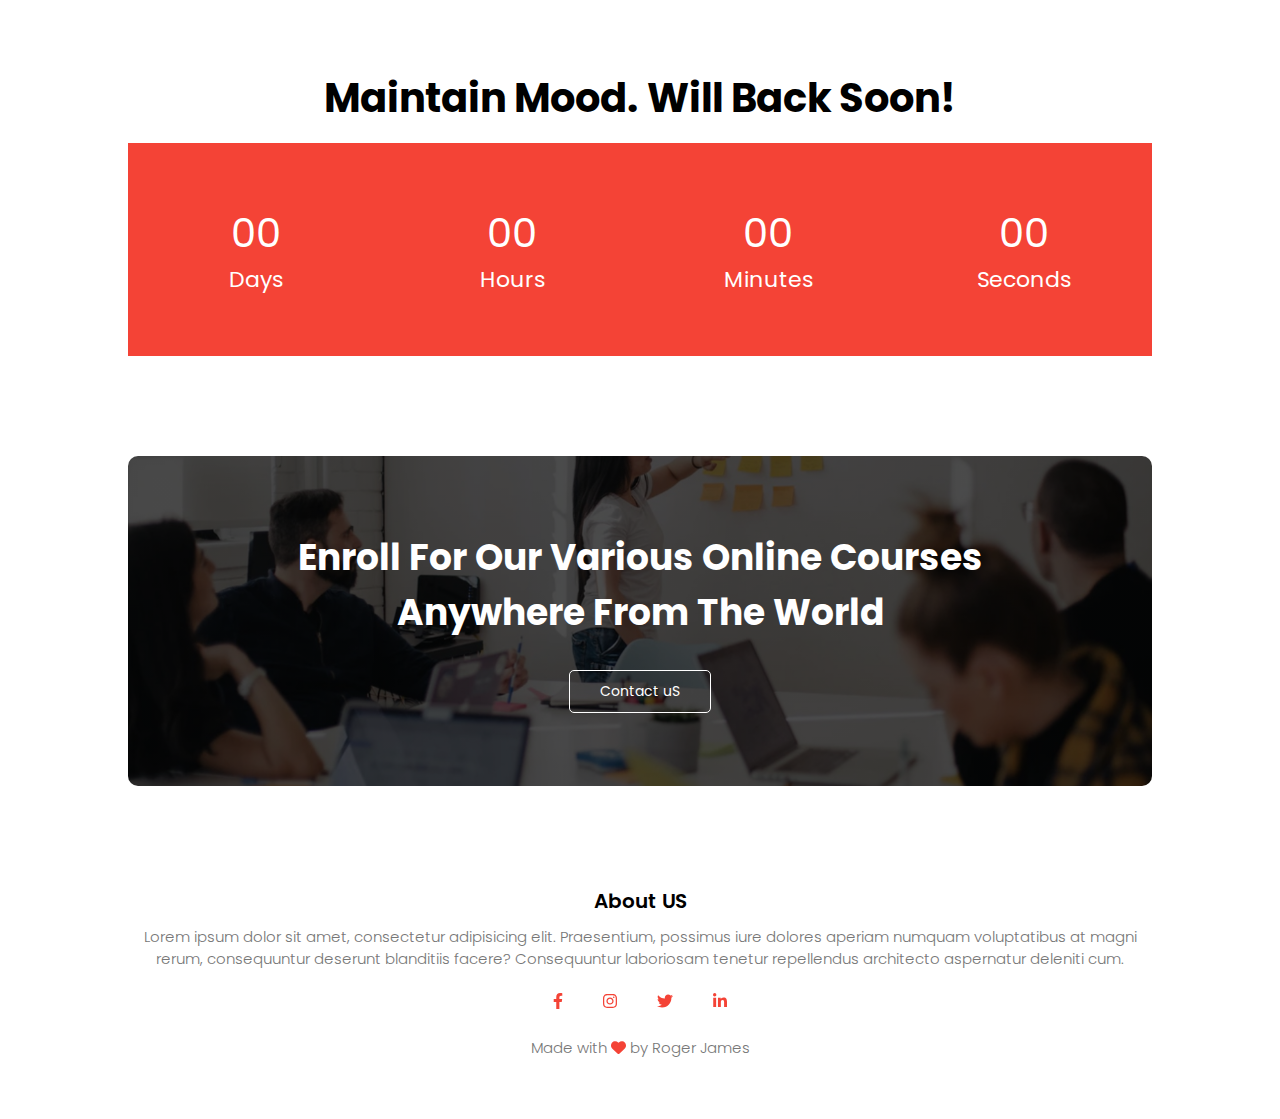
==== commit ceb095e4: "updated" ====
--- a/index.html
+++ b/index.html
@@ -331,6 +331,7 @@
     <script src="js/owl.carousel.min.js"></script>
     <script src="js/typed.min.js"></script>
     <script src="js/js.js"></script>
+    <script src="js/custom2.js"></script>
     <script src="js/custom.js"></script>
 </body>
 
